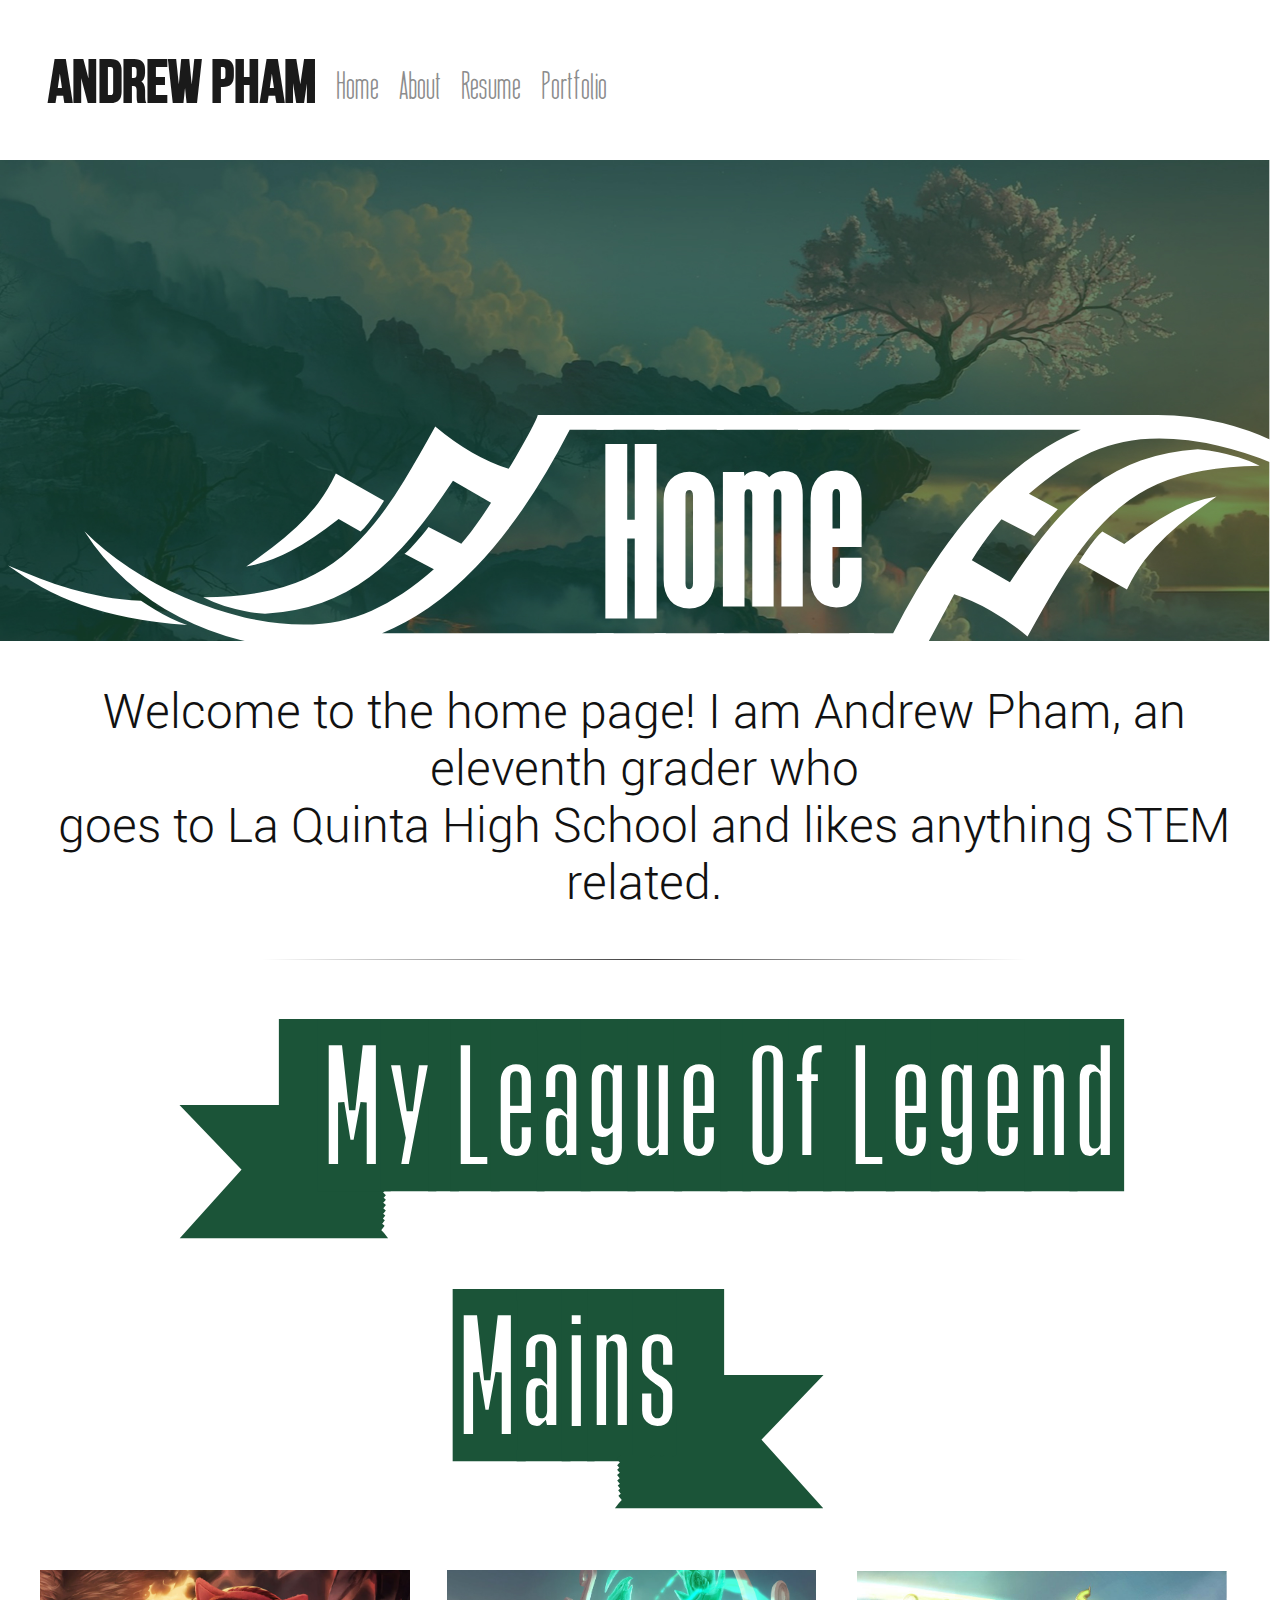
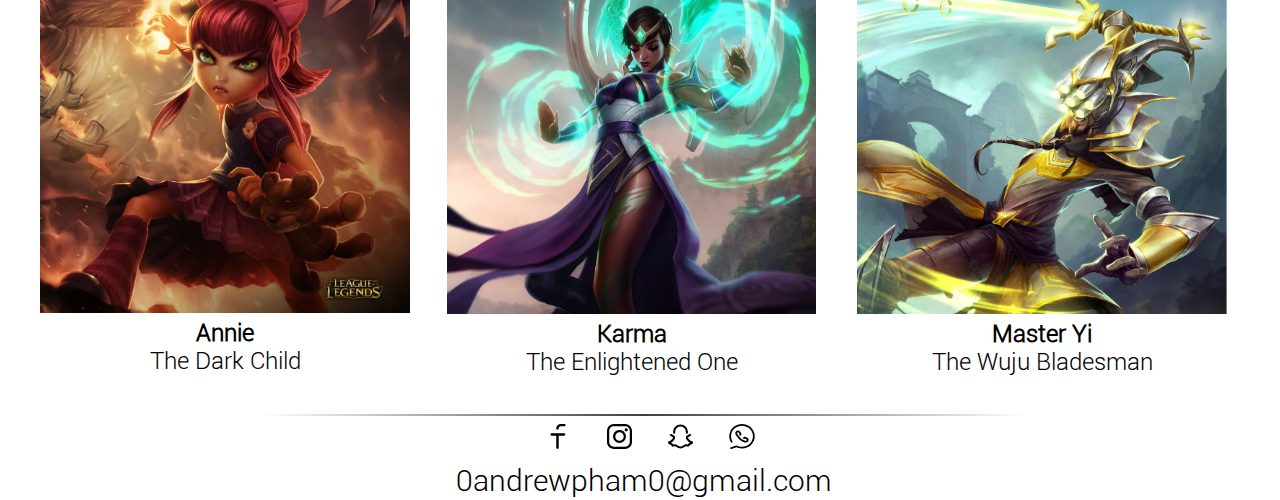
==== index.html @ b3a14d62 "Initial commit" ====
<!doctype html> 
<html lang="en">
    <head>
        <title>Andrew Pham | Home</title>
        <link rel="stylesheet" href="style.css" type="text/css">
    </head>
    <body>
        <div id="top">
         <h1>Andrew Pham</h1>
        <ul id="nav">
            <li><a href="index.html">Home</a></li>
            <li><a href="about.html">About</a></li>
            <li><a href="resume.html">Resume</a></li>
            <li><a href="portfolio.html">Portfolio</a></li>
        </ul>
        </div>
        <div id="dawn">
            <img src="images/scorched-earthfinal" id="cover" width= 100%>
                <div id="night">
                    <p id="intro"> {Home}</p>
                </div>
                <div id="homedesc">
                <p> Welcome to the home page! I am Andrew Pham, an eleventh grader who <br>
                goes to La Quinta High School and likes anything STEM related.</p>
                <hr>
                </div>
                
                <h3>
                   {My League Of Legend Mains}<br>
                </h3>
                <div id="front">
                    <div id="left">
                        <img src="images/annie.jpg" width= 100%> <br> 
                            <div id="annie">
                                <b> Annie </b> <br>
                                The Dark Child
                            </div>
                    </div>
                    <div id="center">
                        <img src="images/karma.jpg" width= 100%> <br>
                        <div id"karma">
                            <b> Karma </b> <br>
                                The Enlightened One
                        </div>
                    </div>
                    <div id="right">
                        <img src="images/masteryi.jpg" width= 100%> <br>
                        <div id="masteryi">
                             <b> Master Yi </b> <br>
                                The Wuju Bladesman
                        </div>
                        </div>
                    </div>
                 </div>
                 
                <br>
                <hr><hr>
                <br>
                <div id="bottom">
                    <div id="social">
                        &nbsp; &nbsp; &nbsp; &nbsp;
                        <a href="https://docs.google.com/document/d/1CnBSULsTDTe5kdbqGDUjPNya83n4M9bmgMuJ1JaFkKE/edit" target="_blank"><img src="svg/face.svg" width= 2%></a>
                        &nbsp; &nbsp; &nbsp; &nbsp;
                        <a href="https://docs.google.com/document/d/1CnBSULsTDTe5kdbqGDUjPNya83n4M9bmgMuJ1JaFkKE/edit" target="_blank"><img src="svg/insta.svg" width= 2%></a>
                        &nbsp; &nbsp; &nbsp; &nbsp; 
                        <a href="https://docs.google.com/document/d/1CnBSULsTDTe5kdbqGDUjPNya83n4M9bmgMuJ1JaFkKE/edit" target="_blank"><img src="svg/snap.svg" width= 2%></a>
                        &nbsp; &nbsp; &nbsp; &nbsp; 
                        <a href="https://docs.google.com/document/d/1CnBSULsTDTe5kdbqGDUjPNya83n4M9bmgMuJ1JaFkKE/edit" target="_blank"><img src="svg/call.svg" width= 2%></a>
                    </div>
                    <p id="contacts">
                        0andrewpham0@gmail.com
                    </p>
                </div>
        
    </body>
</html>
---- style.css ----
@font-face{
    font-family: Anisha;
    src: url(Font/AnishaFree.otf);
}
@font-face{
    font-family: Tribal;
    src: url(Font/Tribal_Box.ttf);
}
@font-face{
    font-family: Bebas;
    src: url(Font/BebasNeue.otf);
}
@font-face{
    font-family: Cool;
    src: url(Font/ThinCool.ttf);
}
@font-face{
    font-family: York;
    src: url(Font/York.ttf);
}
@font-face{
    font-family: Bbox;
    src: url(Font/BlackBox.ttf);
}
@font-face{
    font-family: Roboto;
    src: url(Font/Roboto.ttf);
}
body{
    background-color: white;
    color: black;
    background-repeat: no-repeat;
    background-attachment: fixed;
    margin-right: 0px;
    
}

#nav {
    background-color: #fff;
    padding: -30px;
}

h1{
    font-family: "Bebas";
    border: solid black 0px;
    background-color: #ffffff;
    padding: 10px 20px 10px 50px;
    color: black;
    overflow: hidden;
    float: left;
    font-size: 60px;
}

#intro{
    color: white;
    text-align: center;
    font-family: "Tribal";
    font-size: 280px;
    padding: -10px;
    margin-top: 180px;
}
#homedesc{
    text-align: center;
    color: #111;
    font-family: "Roboto";
    font-size: 48px;
}
h3{
    color: #1b5438;
    font-family: "Bbox";
    font-size: 200px;
    text-align: center;
    margin: 10px;
}
#top {
    background-color: #ffffff;
    width: 100%;
    margin-top: -10px;
    margin-left: -10px;
    margin-bottom: -10px;
    margin-right: -20px;
    opacity: .9;
}

#front{
    margin: 40px 0px 0px 0px;
    padding: 20px;
}

#left{
    text-align: left;
    width: 30%;
    float: left;
    display: inline-block;
    margin-right: 3%;
    margin-left: 1%;
    font-family: "Roboto";
    color: black;
    font-size: 150%;
}

#center{
    text-align: center;
    width: 30%;
    display: inline-block;
    margin-right: 3%;
    font-family: "Roboto";
    color: black;
    font-size: 150%;
}

#right{
    text-align: right;
    width: 30%;
    display: inline-block;
    margin-right: 1%;
    font-family: "Roboto";
    color: black;
    font-size: 150%;
}

#champs{
    margin: 40px 0px 0px 0px;
    padding: 20px;
}
#annie{
    text-align: center;
    font-family: "Roboto";
}
#karma{
    text-align: center;
    font-family:"Roboto";
}
#masteryi{
    text-align: center;
    font-family: "Roboto";
}

#night {
    position: absolute;
    text-align: center;
    top: 20%;
    width: 100%;
    height: 100px;
}
#facts{
    background-color: #1b5438;
}

#bottom{
    background-color: white;
    width: 100%;
    height: 70px;
    margin: -10px -10px -80px -10px;
    color: black;
}

#contacts{
    font-family: "Roboto";
    font-size: 30px;
    text-align: center;
    margin-top: 10px;
    margin-left: 20px;
}
#social{
    text-align: center;
}
hr{ 
  border: 0;
  height: 1px; 
  background-image: linear-gradient(to right, rgba(0, 0, 0, 0), rgba(0, 0, 0, 0.75), rgba(0, 0, 0, 0)); 
  text-align: center;
  width: 60%;
  margin: auto;
}

ul {
    list-style-type: none;
    margin: 0;
    padding: 0;
    overflow: hidden;
    background-color: white;
}

li {
    float: left;
}
 
li a {
    display: block;
    font-family: "Cool";
    font-size: 40px;
    color: grey;
    text-align: right;
    margin-top: 65px;
    padding-right: 20px;
    text-decoration: none;
    background-color: #ffffff;
}

li a:hover {
    color: black;
} 

#cover{
    margin: -10px;
    padding: -10px;
}


&nbsp; &nbsp; &nbsp; &nbsp; &nbsp; &nbsp; &nbsp; &nbsp; &nbsp; &nbsp; &nbsp; &nbsp; &nbsp;
                   &nbsp; &nbsp; &nbsp; &nbsp; &nbsp; &nbsp; &nbsp; &nbsp; &nbsp; &nbsp; &nbsp; &nbsp; &nbsp; -Jhin
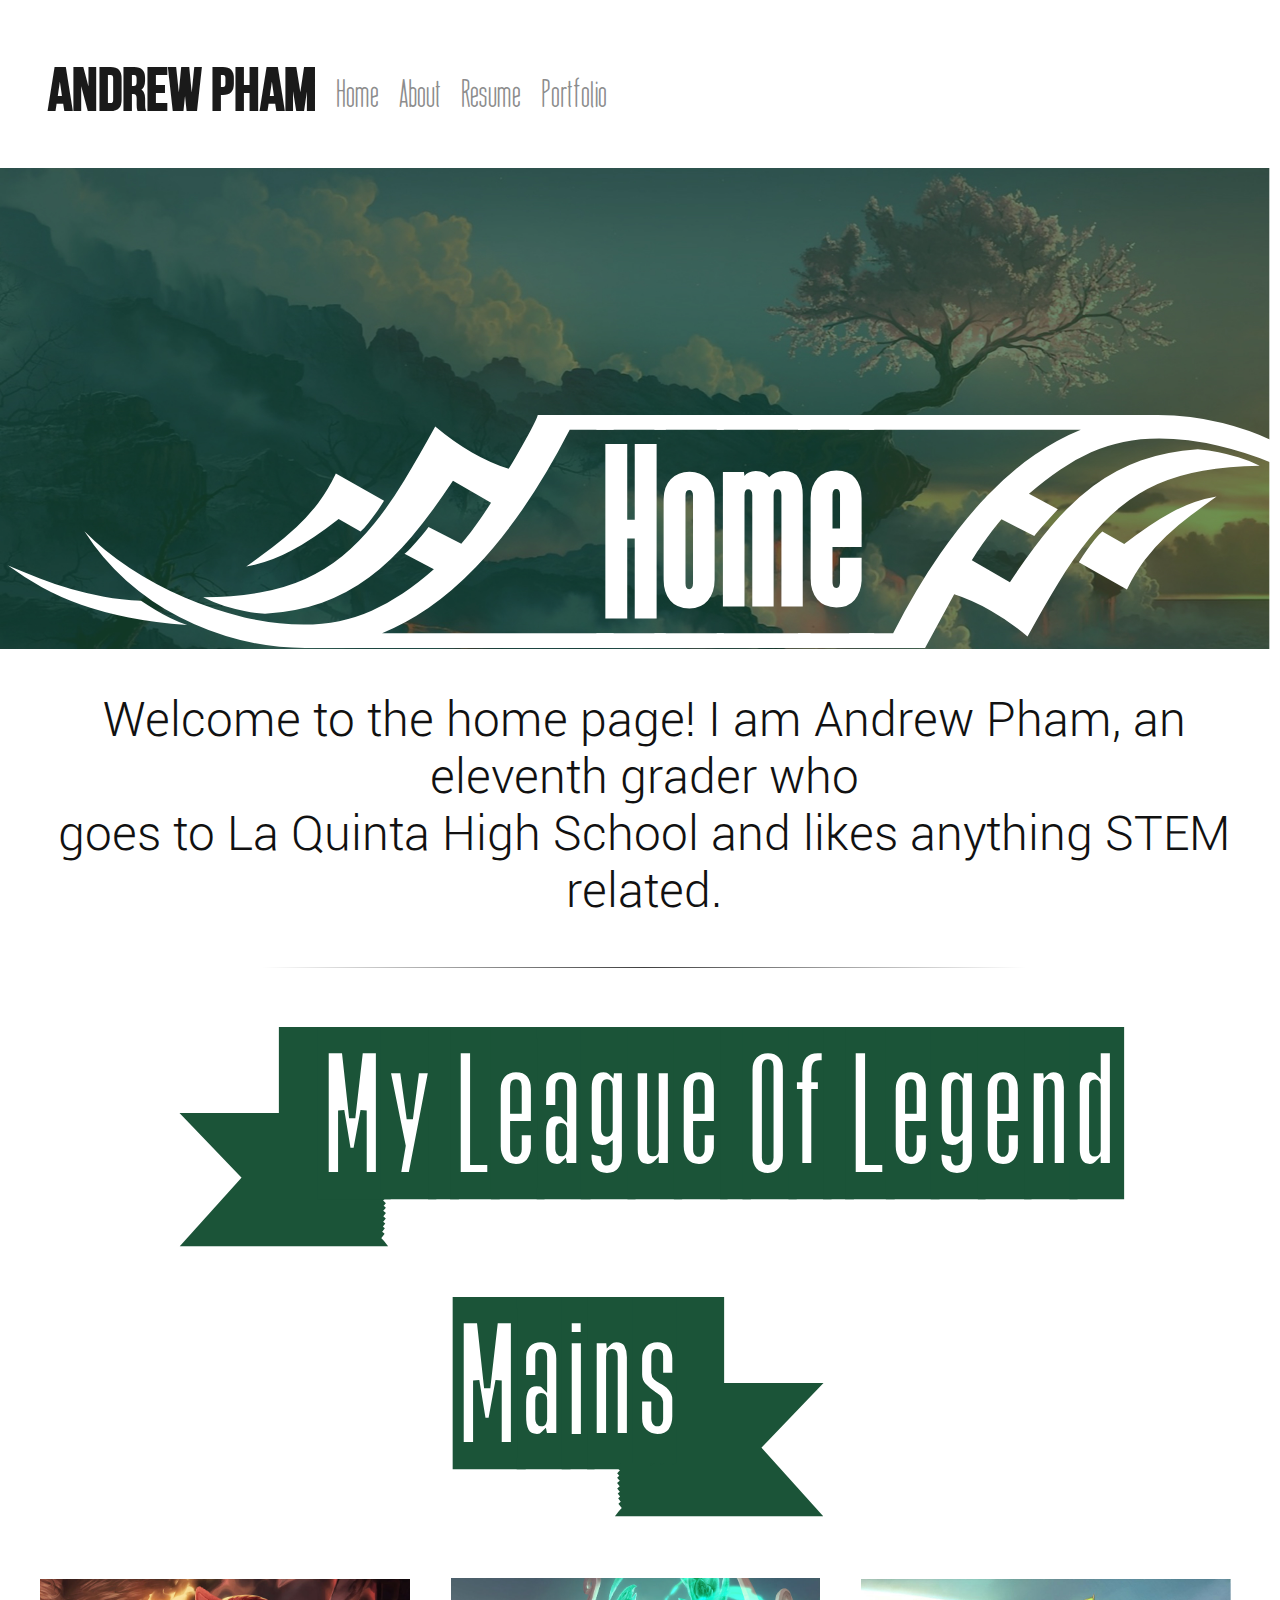
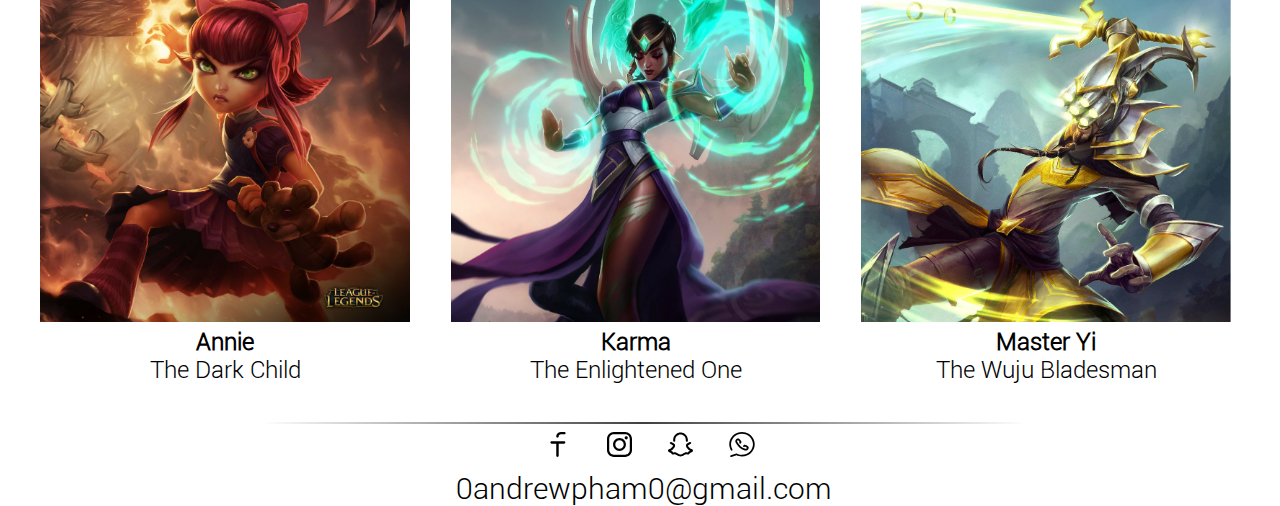
==== commit c25f9f91: "Updated" ====
--- a/index.html
+++ b/index.html
@@ -7,24 +7,23 @@
     <body>
         <div id="top">
          <h1>Andrew Pham</h1>
-        <ul id="nav">
-            <li><a href="index.html">Home</a></li>
-            <li><a href="about.html">About</a></li>
-            <li><a href="resume.html">Resume</a></li>
-            <li><a href="portfolio.html">Portfolio</a></li>
-        </ul>
+            <ul id="nav">
+                <li><a href="index.html">Home</a></li>
+                <li><a href="about.html">About</a></li>
+                <li><a href="resume.html">Resume</a></li>
+                <li><a href="portfolio.html">Portfolio</a></li>
+            </ul>
         </div>
         <div id="dawn">
             <img src="images/scorched-earthfinal" id="cover" width= 100%>
                 <div id="night">
-                    <p id="intro"> {Home}</p>
+                    <p id="intro">{Home}</p>
                 </div>
                 <div id="homedesc">
-                <p> Welcome to the home page! I am Andrew Pham, an eleventh grader who <br>
-                goes to La Quinta High School and likes anything STEM related.</p>
-                <hr>
+                    <p> Welcome to the home page! I am Andrew Pham, an eleventh grader who <br>
+                    goes to La Quinta High School and likes anything STEM related.</p>
+                    <hr>
                 </div>
-                
                 <h3>
                    {My League Of Legend Mains}<br>
                 </h3>
--- a/style.css
+++ b/style.css
@@ -38,6 +38,7 @@
 #nav {
     background-color: #fff;
     padding: -30px;
+    list-style-type: none;
 }
 
 h1{
@@ -90,7 +91,6 @@
 #left{
     text-align: left;
     width: 30%;
-    float: left;
     display: inline-block;
     margin-right: 3%;
     margin-left: 1%;
@@ -143,8 +143,70 @@
     width: 100%;
     height: 100px;
 }
+#confirmation{
+    text-align: center;
+    margin-top: 20px;
+    font-family: "Roboto";
+    font-size: 24px;
+}
 #facts{
+    margin: 0px 10px 0px -30px;
+    padding: -10px;
+    width: 105%;
+    color: white;
     background-color: #1b5438;
+}
+#table{
+    text-align: left;
+    width: 30%;
+    display: inline-block;
+    margin-right: 3%;
+    margin-left: 1%;
+    font-family: "Roboto";
+    color: white;
+    font-size: 140%;
+}
+#hobbies{
+    text-align: left;
+    width: 30%;
+    display: inline-block;
+    margin-left: 3%;
+    font-family: "Roboto";
+    color: white;
+    font-size: 140%;
+    list-style-position: inside;
+}
+#song{
+    text-align: left;
+    width: 30%;
+    display: inline-block;
+    font-family: "Roboto";
+    color: white;
+    font-size: 140%;
+    list-style-position: inside;
+}
+#notes{
+    text-align: center;
+    display: inline-block;
+    width: 100%;
+}
+#projects{
+    display: inline-block;
+    text-align: center;
+    width: 100%;
+}
+#in{
+    padding-top: 10px;
+    padding-bottom: 20px;
+}
+#good{
+    width: 30%;
+    display: inline-block;
+    margin-left: 20%;
+}
+#status{
+    width: 45%;
+    display: inline-block;
 }
 
 #bottom{
@@ -165,6 +227,7 @@
 #social{
     text-align: center;
 }
+
 hr{ 
   border: 0;
   height: 1px; 
@@ -174,16 +237,19 @@
   margin: auto;
 }
 
-ul {
-    list-style-type: none;
-    margin: 0;
-    padding: 0;
-    overflow: hidden;
+table{
+    border-collapse: collapse;
+}
+th{
+    background-color: #3cbc7d;
+    color: white;
+}
+tr{
     background-color: white;
-}
-
-li {
-    float: left;
+    color: black;
+}
+tr:hover{
+    background-color: #ddeaff;
 }
  
 li a {
@@ -196,11 +262,15 @@
     padding-right: 20px;
     text-decoration: none;
     background-color: #ffffff;
+    float: left;
 }
 
 li a:hover {
     color: black;
 } 
+h1:hover{
+    color: grey;
+}
 
 #cover{
     margin: -10px;
@@ -208,5 +278,4 @@
 }
 
 
-&nbsp; &nbsp; &nbsp; &nbsp; &nbsp; &nbsp; &nbsp; &nbsp; &nbsp; &nbsp; &nbsp; &nbsp; &nbsp;
-                   &nbsp; &nbsp; &nbsp; &nbsp; &nbsp; &nbsp; &nbsp; &nbsp; &nbsp; &nbsp; &nbsp; &nbsp; &nbsp; -Jhin
+
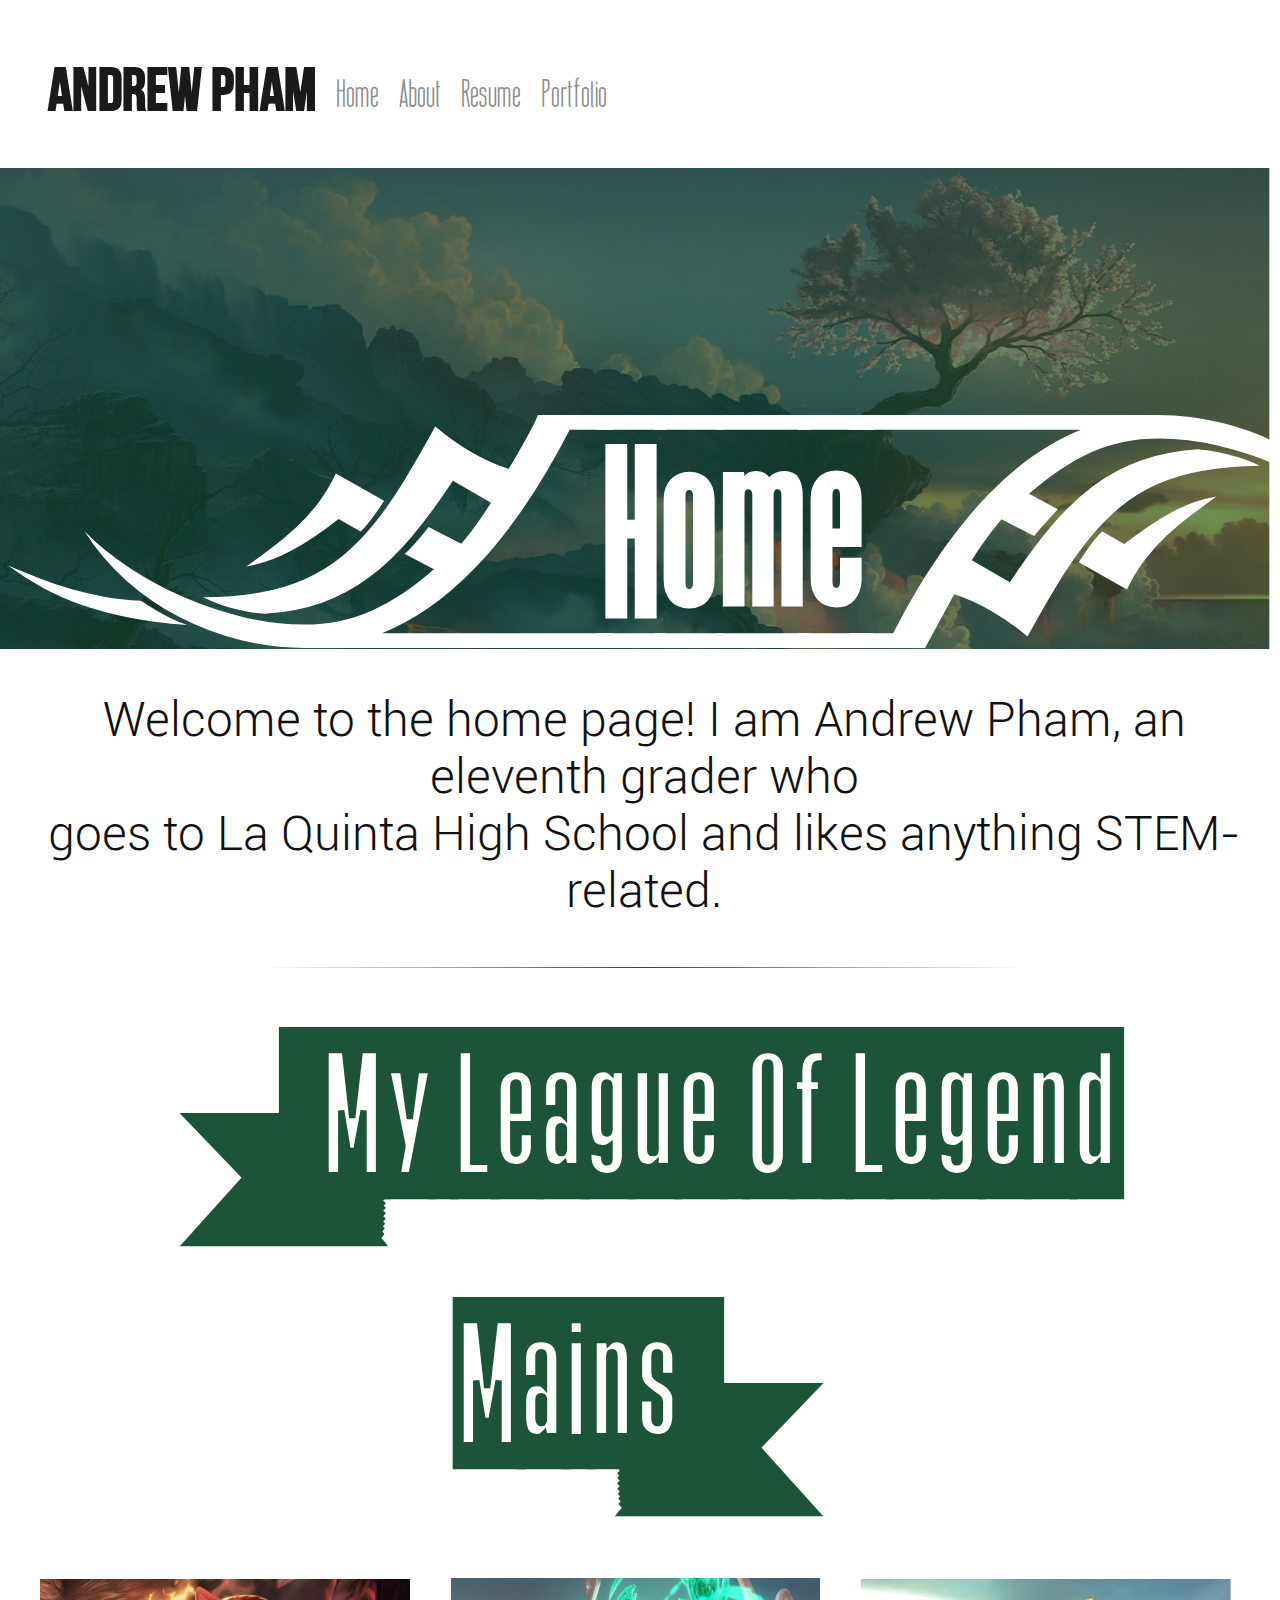
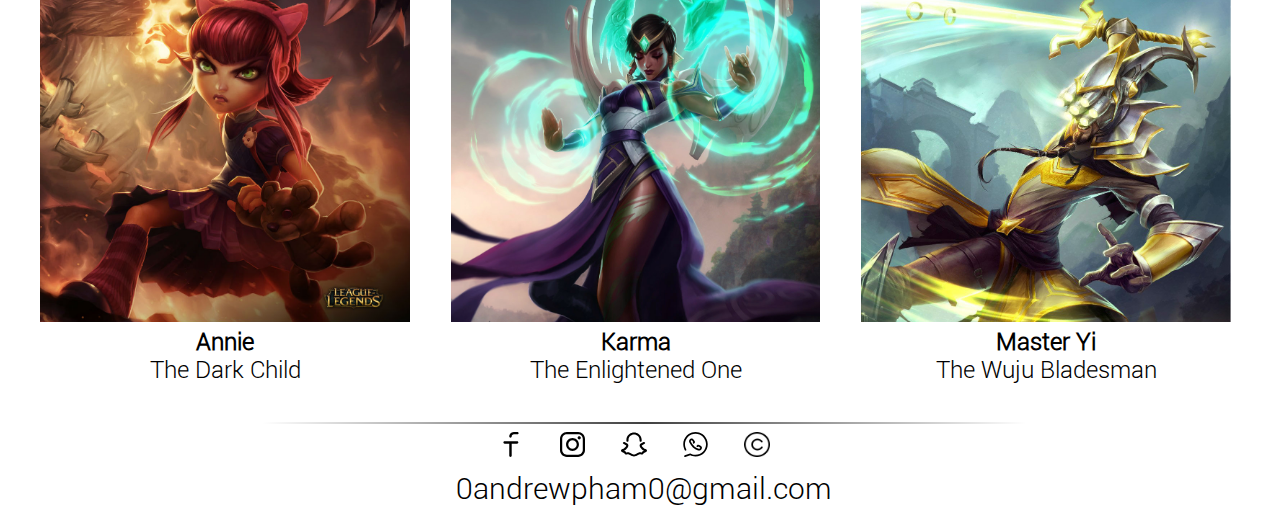
==== commit 471bf820: "Updated" ====
--- a/index.html
+++ b/index.html
@@ -21,7 +21,7 @@
                 </div>
                 <div id="homedesc">
                     <p> Welcome to the home page! I am Andrew Pham, an eleventh grader who <br>
-                    goes to La Quinta High School and likes anything STEM related.</p>
+                    goes to La Quinta High School and likes anything STEM-related.</p>
                     <hr>
                 </div>
                 <h3>
@@ -65,6 +65,9 @@
                         <a href="https://docs.google.com/document/d/1CnBSULsTDTe5kdbqGDUjPNya83n4M9bmgMuJ1JaFkKE/edit" target="_blank"><img src="svg/snap.svg" width= 2%></a>
                         &nbsp; &nbsp; &nbsp; &nbsp; 
                         <a href="https://docs.google.com/document/d/1CnBSULsTDTe5kdbqGDUjPNya83n4M9bmgMuJ1JaFkKE/edit" target="_blank"><img src="svg/call.svg" width= 2%></a>
+                        &nbsp; &nbsp; &nbsp; &nbsp;
+                        <a href="https://docs.google.com/a/ggusd.net/document/d/1ttHaR033FtfOyL81aFQIjWH_o_iBKwmVHZ9Sy-jHlbY/edit?usp=sharing" target="_blank"><img src="svg/copy.jpg" width= 2%></a>
+                        &nbsp; &nbsp; &nbsp; &nbsp;
                     </div>
                     <p id="contacts">
                         0andrewpham0@gmail.com
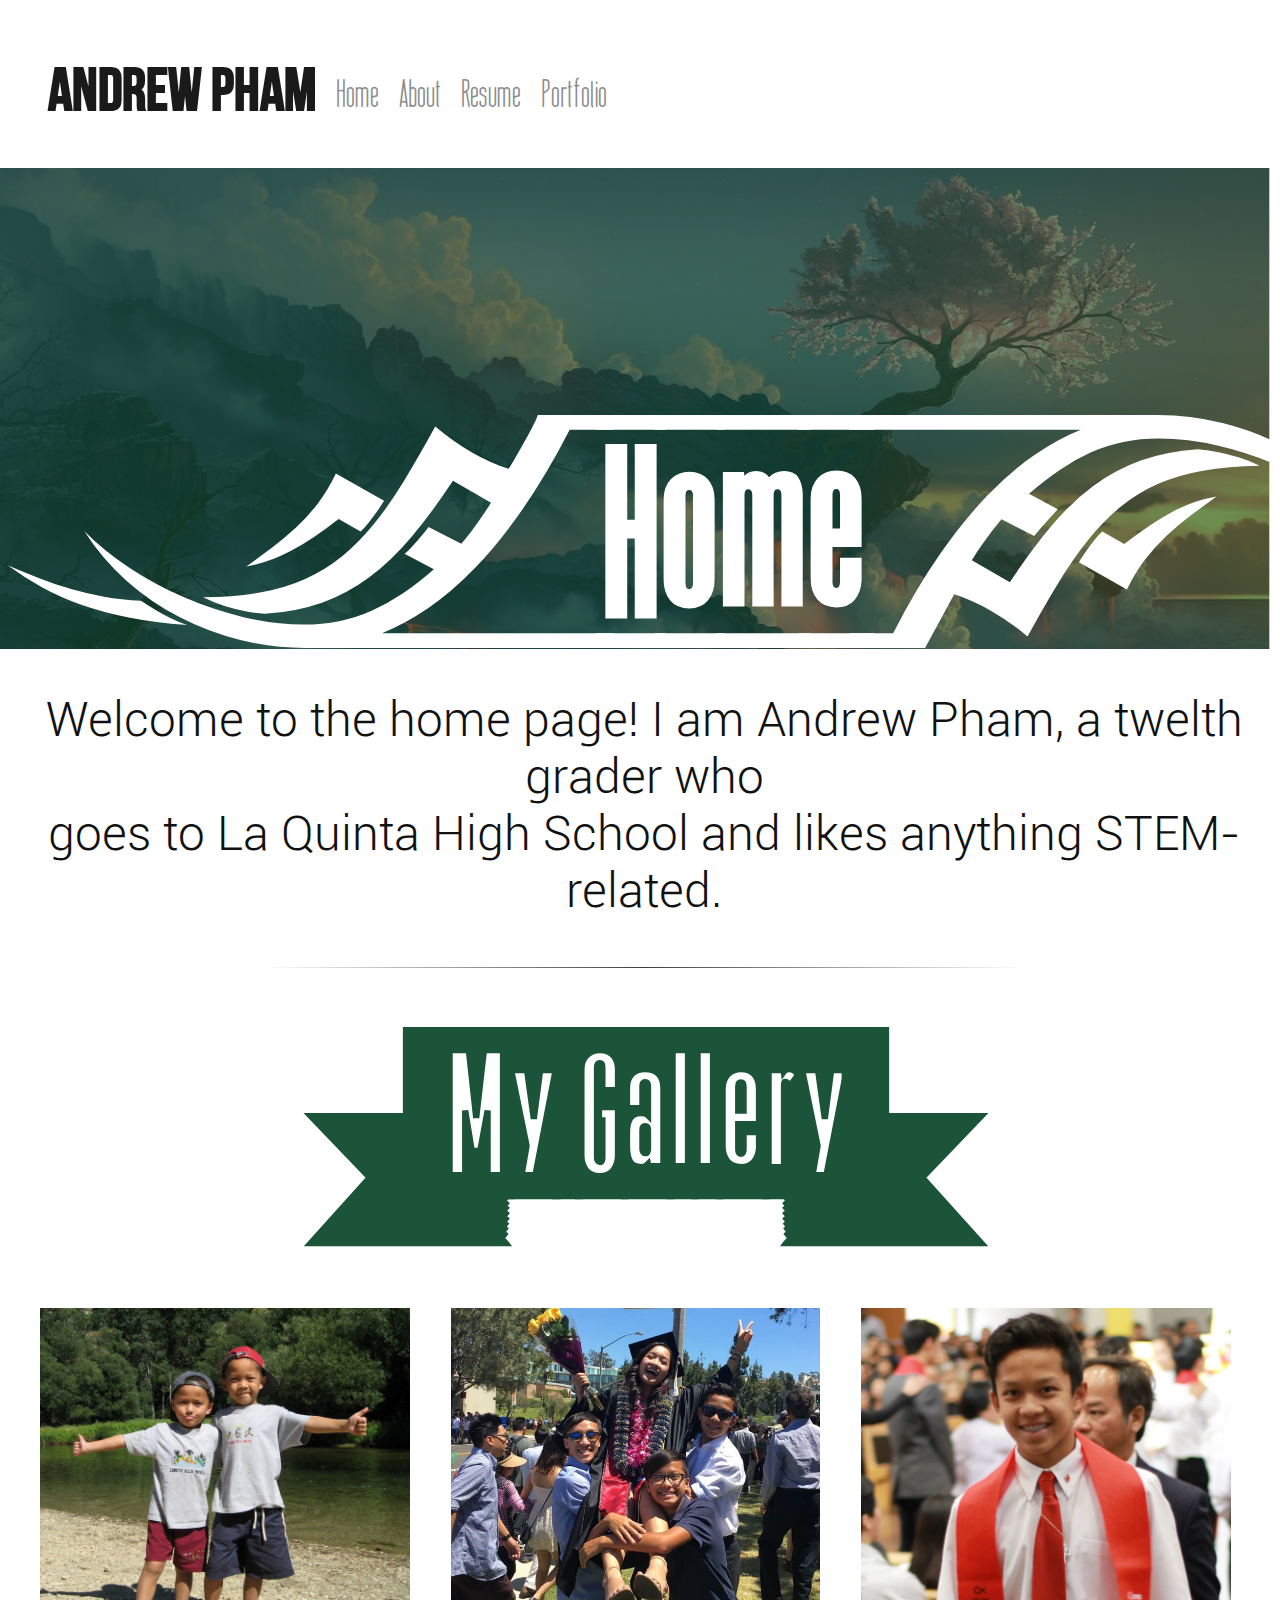
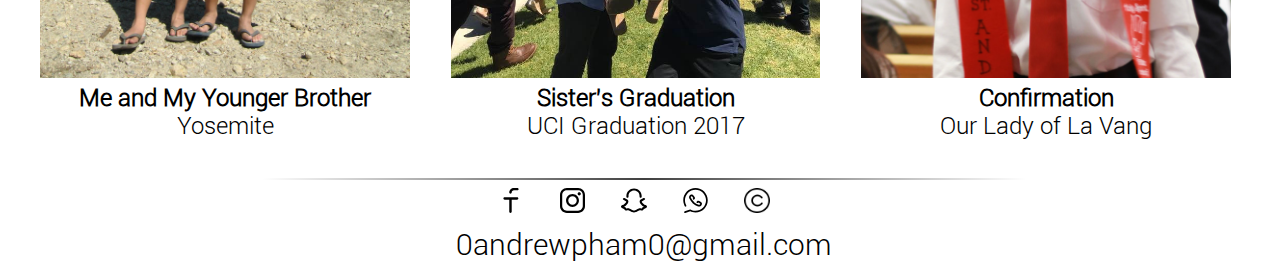
==== commit 94627112: "Update" ====
--- a/index.html
+++ b/index.html
@@ -20,33 +20,33 @@
                     <p id="intro">{Home}</p>
                 </div>
                 <div id="homedesc">
-                    <p> Welcome to the home page! I am Andrew Pham, an eleventh grader who <br>
+                    <p> Welcome to the home page! I am Andrew Pham, a twelth grader who <br>
                     goes to La Quinta High School and likes anything STEM-related.</p>
                     <hr>
                 </div>
                 <h3>
-                   {My League Of Legend Mains}<br>
+                   {My Gallery}<br>
                 </h3>
                 <div id="front">
                     <div id="left">
-                        <img src="images/annie.jpg" width= 100%> <br> 
+                        <img src="images/Yosemite.jpg" width= 100%> <br> 
                             <div id="annie">
-                                <b> Annie </b> <br>
-                                The Dark Child
+                                <b> Me and My Younger Brother </b> <br>
+                                Yosemite
                             </div>
                     </div>
                     <div id="center">
-                        <img src="images/karma.jpg" width= 100%> <br>
+                        <img src="images/Stephanie'sgrad.jpg" width= 100%> <br>
                         <div id"karma">
-                            <b> Karma </b> <br>
-                                The Enlightened One
+                            <b> Sister's Graduation </b> <br>
+                                UCI Graduation 2017
                         </div>
                     </div>
                     <div id="right">
-                        <img src="images/masteryi.jpg" width= 100%> <br>
+                        <img src="images/old.jpg" width= 100%> <br>
                         <div id="masteryi">
-                             <b> Master Yi </b> <br>
-                                The Wuju Bladesman
+                             <b> Confirmation </b> <br>
+                                Our Lady of La Vang
                         </div>
                         </div>
                     </div>
--- a/style.css
+++ b/style.css
@@ -52,6 +52,28 @@
     font-size: 60px;
 }
 
+h4{
+    font-family: "Bebas";
+    border: solid black 0px;
+    background-color: #ffffff;
+    padding: 0px -40px 0px -40px;
+    margin: 0px -40px 0px -40px;
+    color: black;
+    overflow: hidden;
+    font-size: 72px;
+}
+
+h5{
+    font-family: "Bebas";
+    border: solid black 0px;
+    background-color: #1b5438;
+    padding: 0px -40px 0px -40px;
+    margin: 0px -40px 0px -40px;
+    color: white;
+    overflow: hidden;
+    font-size: 72px;
+}
+
 #intro{
     color: white;
     text-align: center;
@@ -205,6 +227,7 @@
     margin-left: 20%;
 }
 #status{
+    top: 25px;
     width: 45%;
     display: inline-block;
 }
@@ -268,8 +291,12 @@
 li a:hover {
     color: black;
 } 
-h1:hover{
-    color: grey;
+
+h4 a {
+    color: black;
+}
+h4 a:hover{
+    color:grey;
 }
 
 #cover{
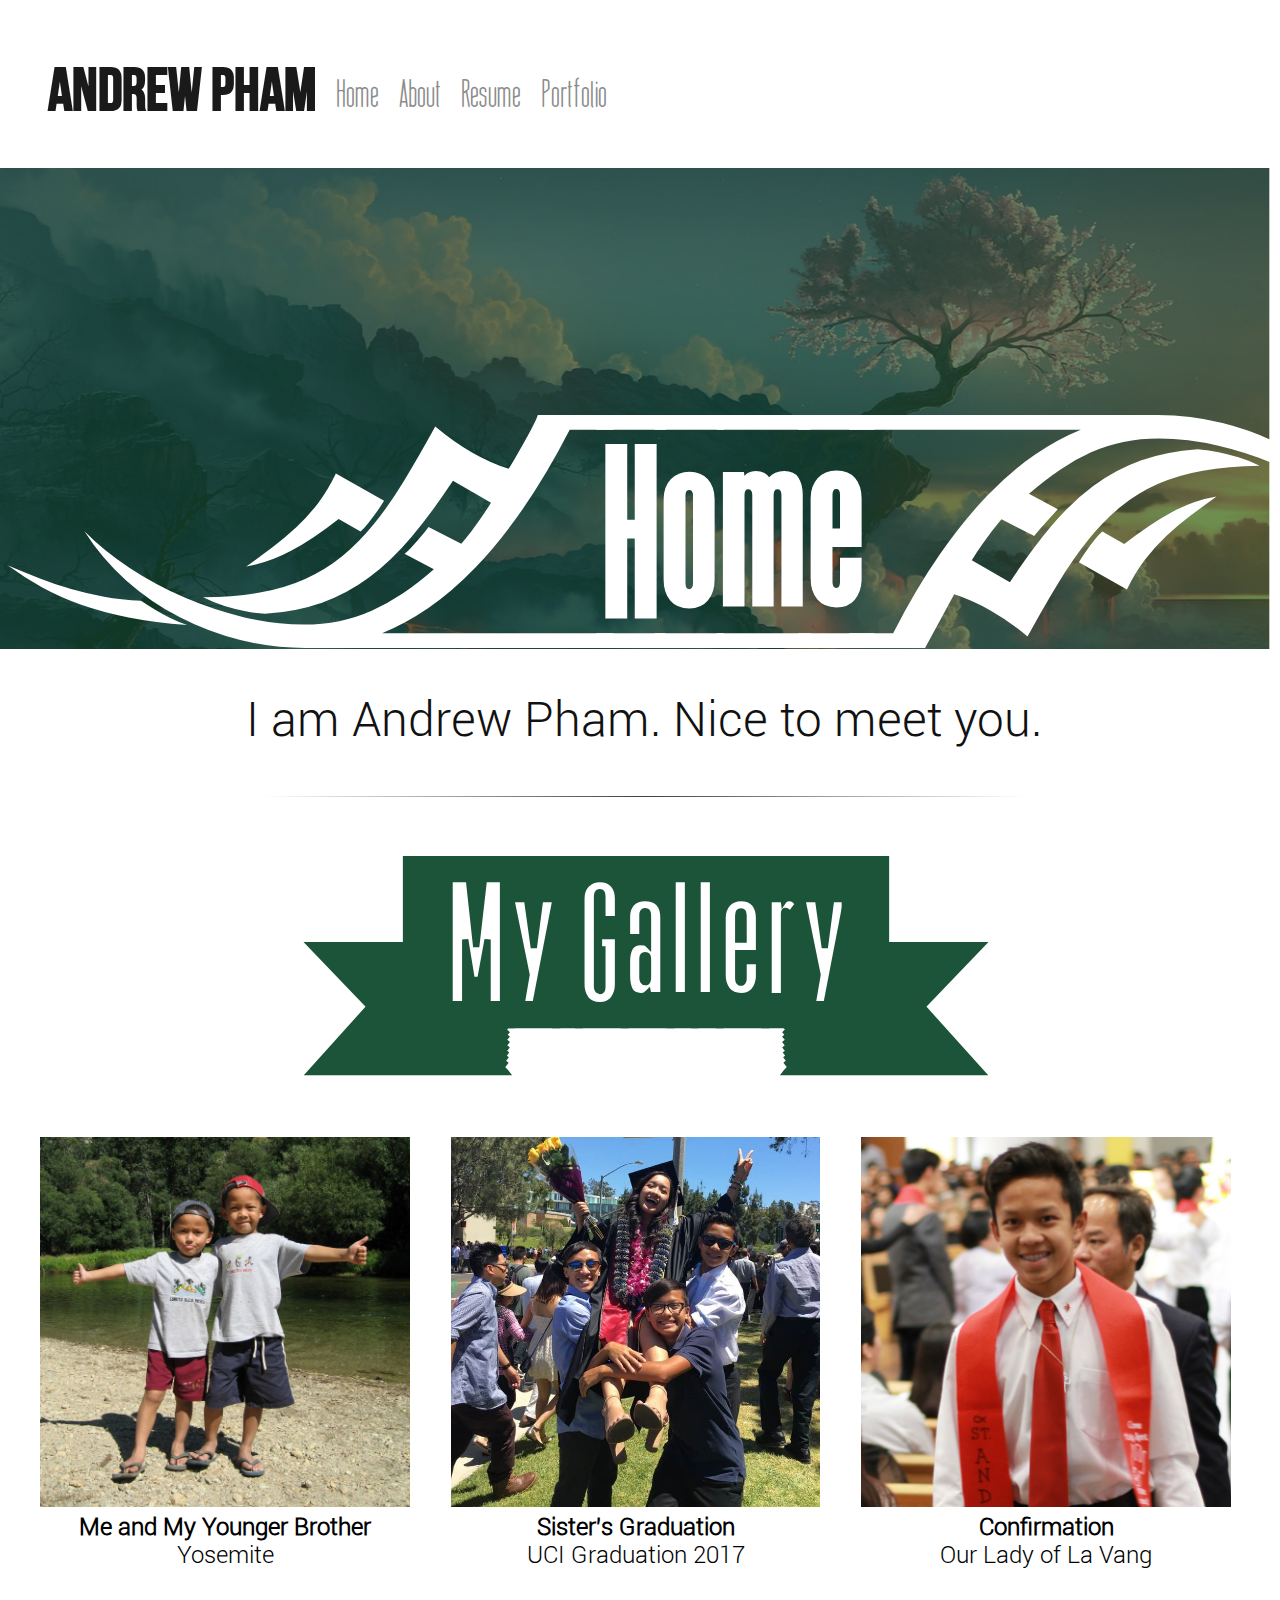
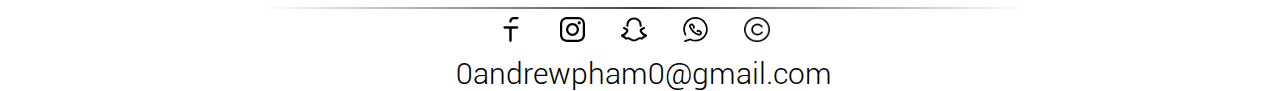
==== commit 7ea39e5b: "Update index.html" ====
--- a/index.html
+++ b/index.html
@@ -20,8 +20,7 @@
                     <p id="intro">{Home}</p>
                 </div>
                 <div id="homedesc">
-                    <p> Welcome to the home page! I am Andrew Pham, a twelth grader who <br>
-                    goes to La Quinta High School and likes anything STEM-related.</p>
+                    <p> I am Andrew Pham. Nice to meet you.</p>
                     <hr>
                 </div>
                 <h3>
@@ -77,4 +76,4 @@
     </body>
 </html>
 
-                  +                  
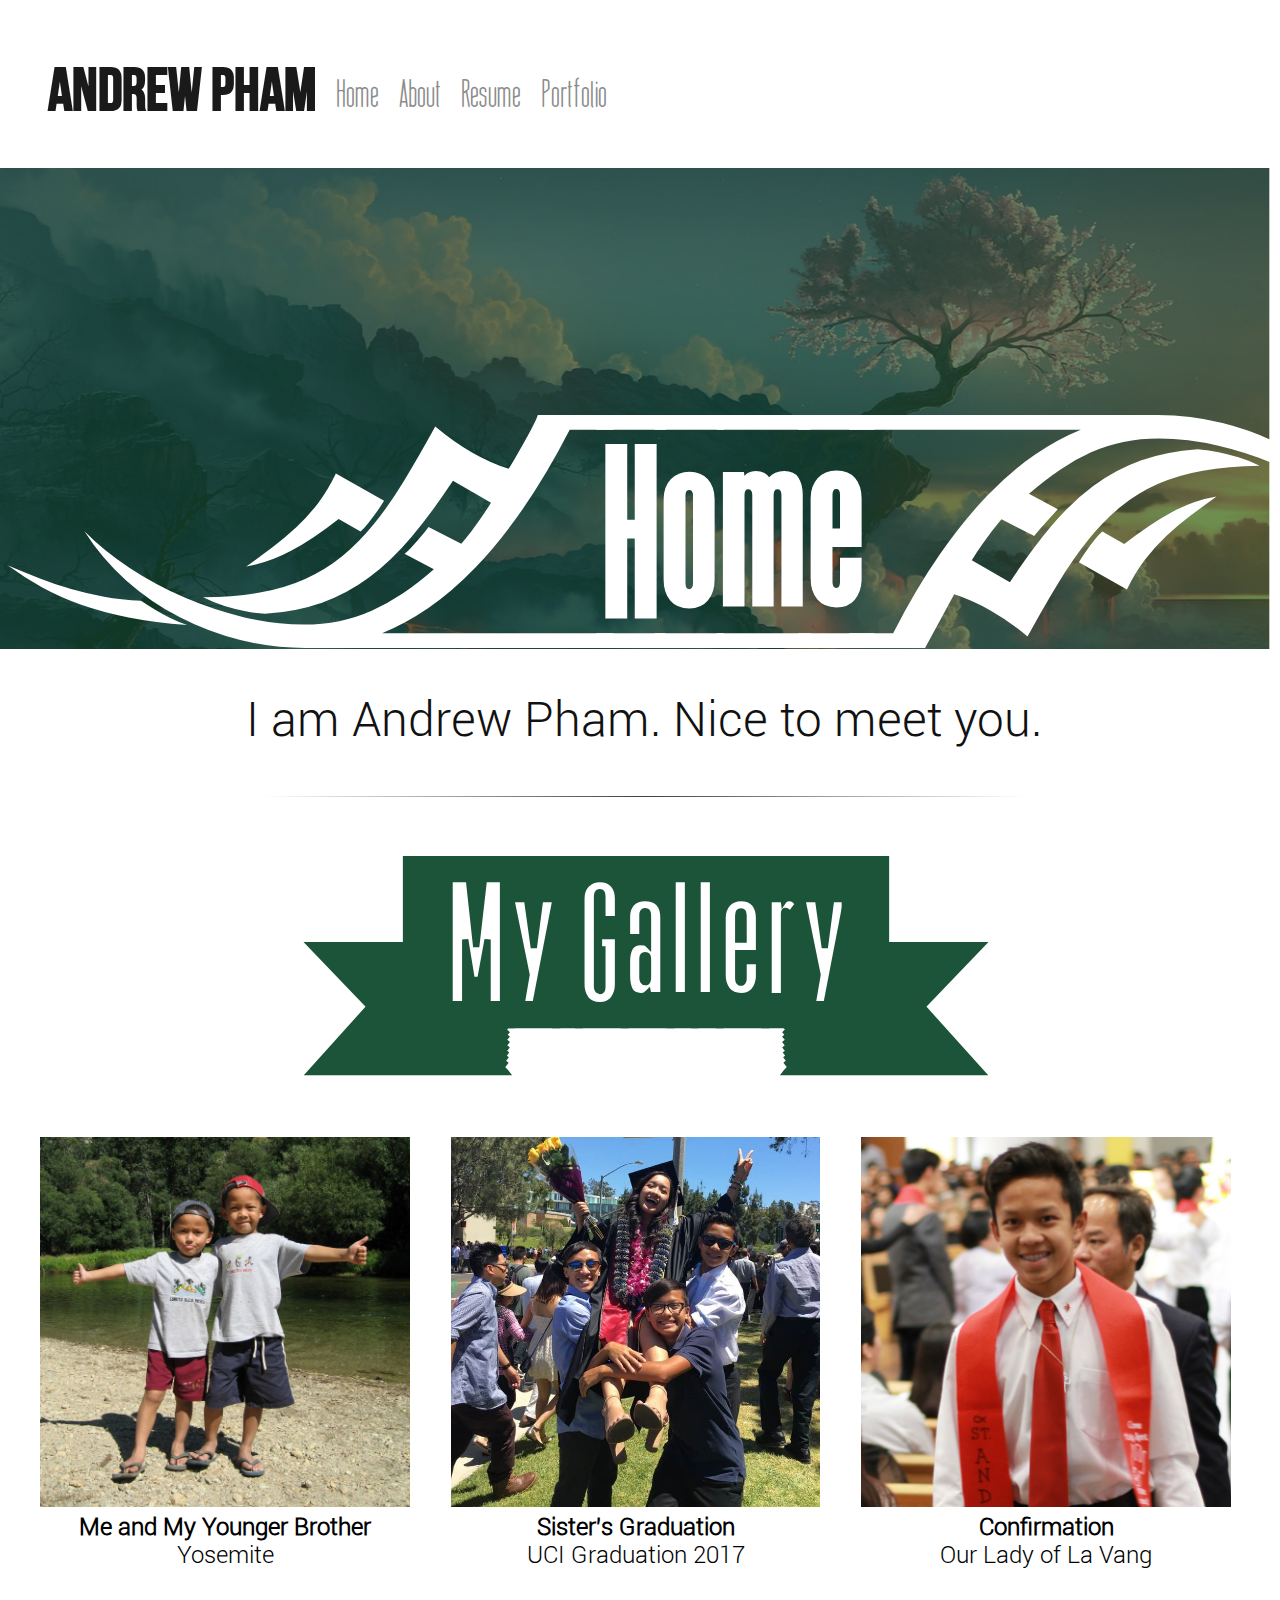
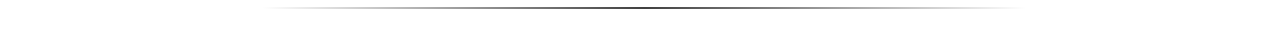
==== commit 53491cad: "Change content, remove bottom" ====
--- a/index.html
+++ b/index.html
@@ -54,25 +54,6 @@
                 <br>
                 <hr><hr>
                 <br>
-                <div id="bottom">
-                    <div id="social">
-                        &nbsp; &nbsp; &nbsp; &nbsp;
-                        <a href="https://docs.google.com/document/d/1CnBSULsTDTe5kdbqGDUjPNya83n4M9bmgMuJ1JaFkKE/edit" target="_blank"><img src="svg/face.svg" width= 2%></a>
-                        &nbsp; &nbsp; &nbsp; &nbsp;
-                        <a href="https://docs.google.com/document/d/1CnBSULsTDTe5kdbqGDUjPNya83n4M9bmgMuJ1JaFkKE/edit" target="_blank"><img src="svg/insta.svg" width= 2%></a>
-                        &nbsp; &nbsp; &nbsp; &nbsp; 
-                        <a href="https://docs.google.com/document/d/1CnBSULsTDTe5kdbqGDUjPNya83n4M9bmgMuJ1JaFkKE/edit" target="_blank"><img src="svg/snap.svg" width= 2%></a>
-                        &nbsp; &nbsp; &nbsp; &nbsp; 
-                        <a href="https://docs.google.com/document/d/1CnBSULsTDTe5kdbqGDUjPNya83n4M9bmgMuJ1JaFkKE/edit" target="_blank"><img src="svg/call.svg" width= 2%></a>
-                        &nbsp; &nbsp; &nbsp; &nbsp;
-                        <a href="https://docs.google.com/a/ggusd.net/document/d/1ttHaR033FtfOyL81aFQIjWH_o_iBKwmVHZ9Sy-jHlbY/edit?usp=sharing" target="_blank"><img src="svg/copy.jpg" width= 2%></a>
-                        &nbsp; &nbsp; &nbsp; &nbsp;
-                    </div>
-                    <p id="contacts">
-                        0andrewpham0@gmail.com
-                    </p>
-                </div>
-        
     </body>
 </html>
 
